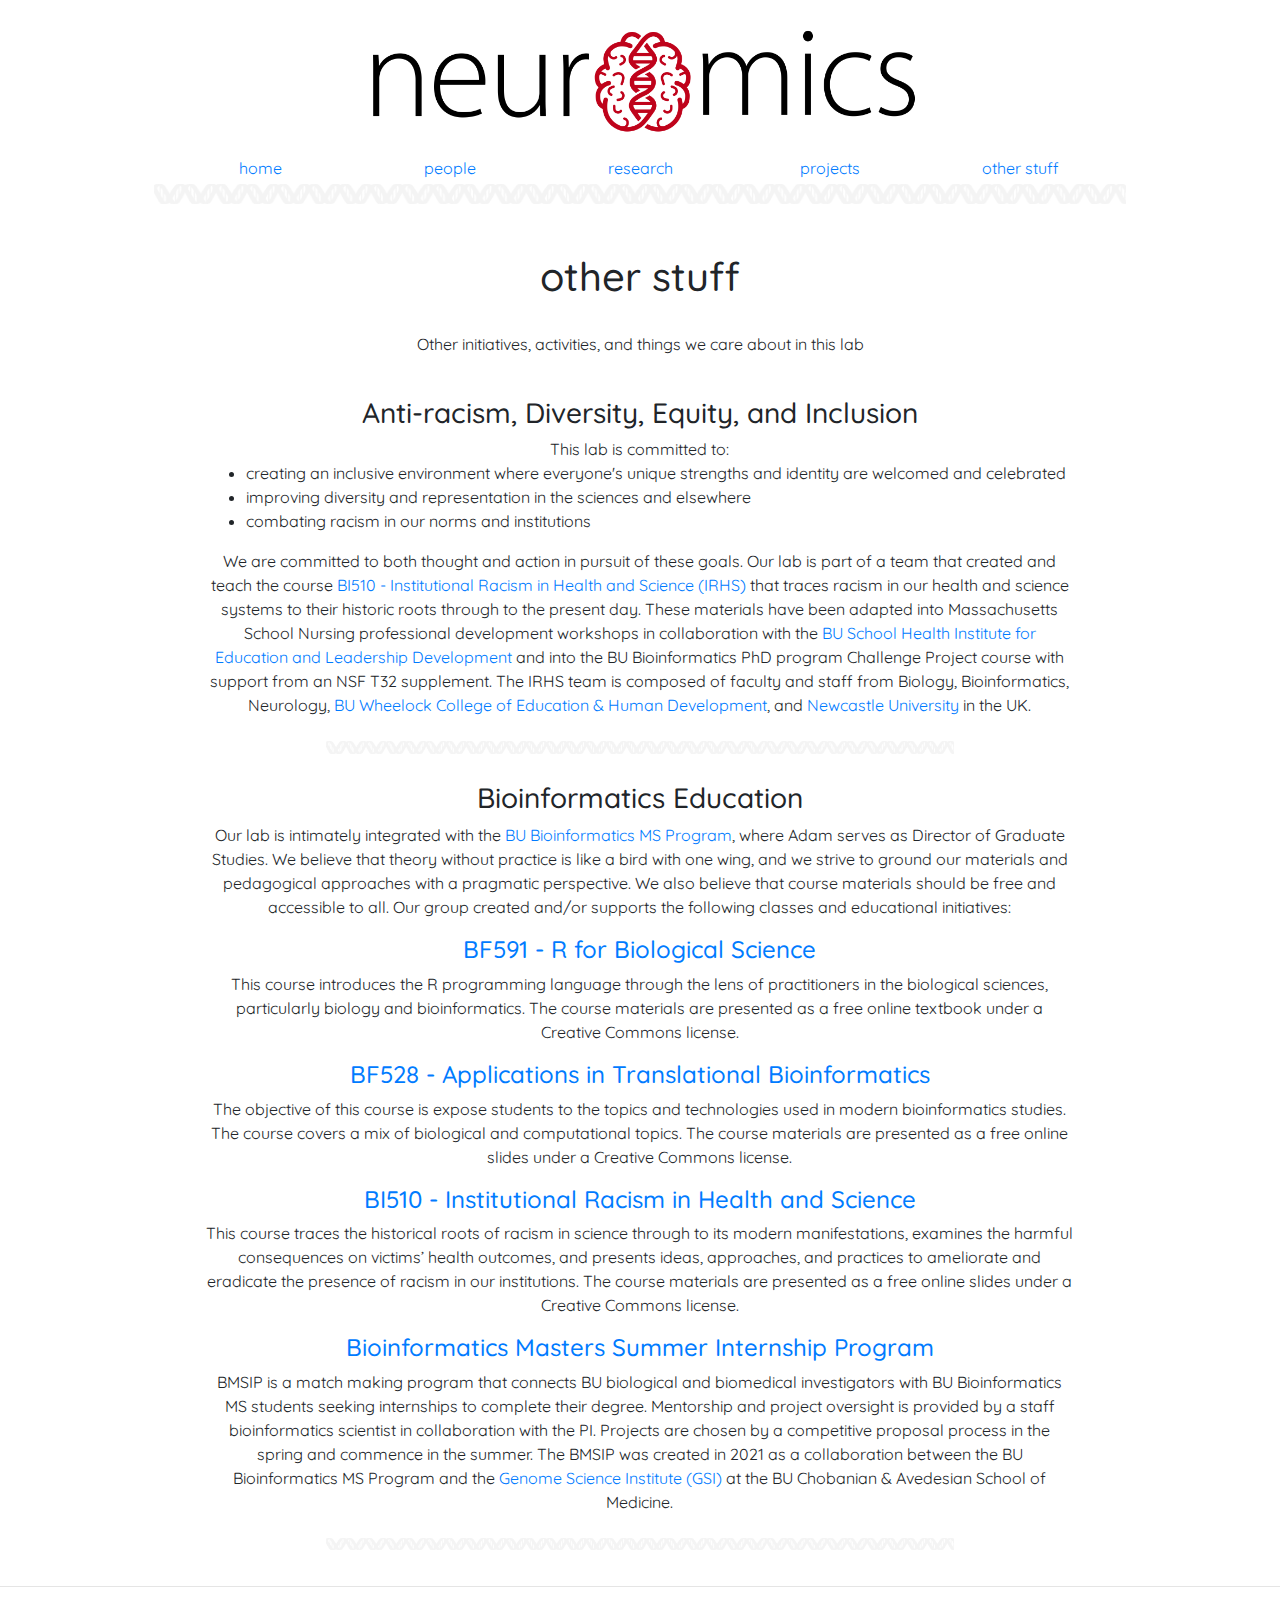
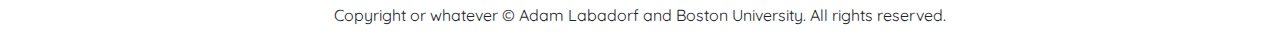
==== other_stuff.html @ 56351a84 "shiny new site" ====
<!DOCTYPE html>
<html lang="en"><!-- InstanceBegin template="/Templates/base page w nav.dwt" codeOutsideHTMLIsLocked="false" -->
<head>
<meta charset="utf-8">
<meta http-equiv="X-UA-Compatible" content="IE=edge">
<meta name="viewport" content="width=device-width, initial-scale=1">
<!-- InstanceBeginEditable name="doctitle" -->
<title>neuromics.other_stuff</title>
<!-- InstanceEndEditable -->
<!-- Bootstrap -->
<link href="css/bootstrap-4.4.1.css" rel="stylesheet">
<link rel="preconnect" href="https://fonts.googleapis.com">
<link rel="preconnect" href="https://fonts.gstatic.com" crossorigin>
<link href="https://fonts.googleapis.com/css2?family=Quicksand:wght@300;400;700&display=swap" rel="stylesheet">
<link href="css/style.css" rel="stylesheet" type="text/css">
<!-- InstanceBeginEditable name="head" -->
<!-- InstanceEndEditable -->
</head>
<body>
<div class="container mt-2 text-center"> <a href="index.html"> <img src="images/neuromics_banner.png" alt="" width="50%"></div>
</a>
<div class="container mt-2 text-center">
  <div class="row justify-content-center">
    <div class="col-sm-2"><a href="index.html">home</a></div>
    <div class="col-sm-2"><a href="people.html">people</a></div>
    <div class="col-sm-2"><a href="research.html">research</a></div>
    <div class="col-sm-2"><a href="projects.html">projects</a></div>
    <div class="col-sm-2"><a href="other_stuff.html">other stuff</a></div>
  </div>
  <div class="col-12"> <img src="images/DNA_rule.png" alt="" width="90%"> </div>
</div>
<div class="container">
<main>
<div class="container text-center">
  <div class="row justify-content-center p-4">
    <h1 class="p-4"><!-- InstanceBeginEditable name="page title" -->other stuff<!-- InstanceEndEditable --></h1>
    <div class="col-12 text-center"><!-- InstanceBeginEditable name="intro text" -->Other initiatives, activities, and things we care about in this lab<!-- InstanceEndEditable --></div>
  </div>
  <!-- InstanceBeginEditable name="main" -->
  <div class="row justify-content-center align-items-center h-100 p-3">
    <div class="col-sm-10">
      <h3>Anti-racism, Diversity, Equity, and Inclusion</h3>
      This lab is committed to:
      <ul class="text-left">
        <li>creating an inclusive environment where everyone's unique strengths and identity are welcomed and celebrated</li>
        <li>improving diversity and representation in the sciences and elsewhere</li>
        <li>combating racism in our norms and institutions</li>
      </ul>
      <p>We are committed to both thought and action in pursuit of these goals. Our lab is part of a team that created and teach the course <a href="https://irhs.bu.edu/" target="_blank">BI510 - Institutional Racism in Health and Science (IRHS)</a> that traces racism in our health and science systems to their historic roots through to the present day. These materials have been adapted into Massachusetts School Nursing professional development workshops in collaboration with the <a href="https://shield.bu.edu/">BU School Health Institute for Education and Leadership Development</a> and into the BU Bioinformatics PhD program Challenge Project course with support from an NSF T32 supplement. The IRHS team is composed of faculty and staff from Biology, Bioinformatics, Neurology, <a href="https://www.bu.edu/wheelock/">BU Wheelock College of Education &amp; Human Development</a>, and <a href="https://www.ncl.ac.uk/">Newcastle University</a> in the UK.</p>
    </div>
    <div class="col-12 pb-4">
		<img src="images/DNA_rule.png" alt="" width="60%">
    </div>
    <div class="col-sm-10">
      <h3>Bioinformatics Education</h3>
      <p>Our lab is intimately integrated with the <a href="https://www.bu.edu/bioinformatics/admissions/programs/masters/" target="_blank">BU Bioinformatics MS Program</a>, where Adam serves as Director of Graduate Studies. We believe that theory without practice is like a bird with one wing, and we strive to ground our materials and pedagogical approaches with a pragmatic perspective. We also believe that course materials should be free and accessible to all. Our group created and/or supports the following classes and educational initiatives:</p>
      <h4><a href="https://bu-bioinfo.github.io/r-for-biological-sciences/" target="_blank">BF591 - R for Biological Science</a></h4>
      <p>This course introduces the R programming language through the lens of practitioners in the biological sciences, particularly biology and bioinformatics. The course materials are presented as a free online textbook under a Creative Commons license.</p>
      <h4><a href="https://bu-bioinfo.github.io/bf528/" target="_blank">BF528 - Applications in Translational Bioinformatics</a></h4>
      <p>The objective of this course is expose students to the topics and technologies used in modern bioinformatics studies. The course covers a mix of biological and computational topics. The course materials are presented as a free online slides under a Creative Commons license.</p>
      <h4><a href="https://irhs.bu.edu" target="_blank">BI510 - Institutional Racism in Health and Science</a></h4>
      <p>This course traces the historical roots of racism in science through to its modern manifestations, examines the harmful consequences on victims’ health outcomes, and presents ideas, approaches, and practices to ameliorate and eradicate the presence of racism in our institutions. The course materials are presented as a free online slides under a Creative Commons license.</p>
      <h4><a href="https://bu-bioinfo.github.io/bmsip/" target="_blank">Bioinformatics Masters Summer Internship Program</a></h4>
      <p>BMSIP is a match making program that connects BU biological and biomedical investigators with BU Bioinformatics MS students seeking internships to complete their degree. Mentorship and project oversight is provided by a staff bioinformatics scientist in collaboration with the PI. Projects are chosen by a competitive proposal process in the spring and commence in the summer. The BMSIP was created in 2021 as a collaboration between the BU Bioinformatics MS Program and the <a href="https://www.bumc.bu.edu/gsi/">Genome Science Institute (GSI)</a> at the BU Chobanian &amp; Avedesian School of Medicine.</p>
    </div>
    <div class="col-12">
		<img src="images/DNA_rule.png" alt="" width="60%">
    </div>
  </div>
  <!-- InstanceEndEditable -->
  </main>
</div>
<hr>
<footer class="text-center">
  <div class="container">
    <div class="row">
      <div class="col-12">
        <p>Copyright or whatever © Adam Labadorf and Boston University. All rights reserved.</p>
      </div>
    </div>
  </div>
</footer>
<!-- jQuery (necessary for Bootstrap's JavaScript plugins) --> 
<script src="js/jquery-3.4.1.min.js"></script> 
<!-- Include all compiled plugins (below), or include individual files as needed --> 
<script src="js/popper.min.js"></script> 
<script src="js/bootstrap-4.4.1.js"></script>
</body>
<!-- InstanceEnd --></html>
---- css/style.css ----
@charset "utf-8";

body {
	font-family: 'Quicksand', sans-serif;
	font-weight: 400;
	background-image: url("../images/Neuromics_Gray.png")
}

.bu-color {
	background: #cc0000;
}
h1.title {
	font-weight: 700;
}

a:hover {
	font-family: 'Quicksand', sans-serif;
	font-weight: 300;
	text-decoration: none;
}

.child {
	align-self: flex-end;
	transform-origin: center;
	transition: transform ease-out 0.1s;
}
.poke:hover {
	transform: scale(1.1);
}

.bg-bu {
	background-color: #cc0000 !important;
	color: #fff;
}

@media screen{
}

@media screen{
}
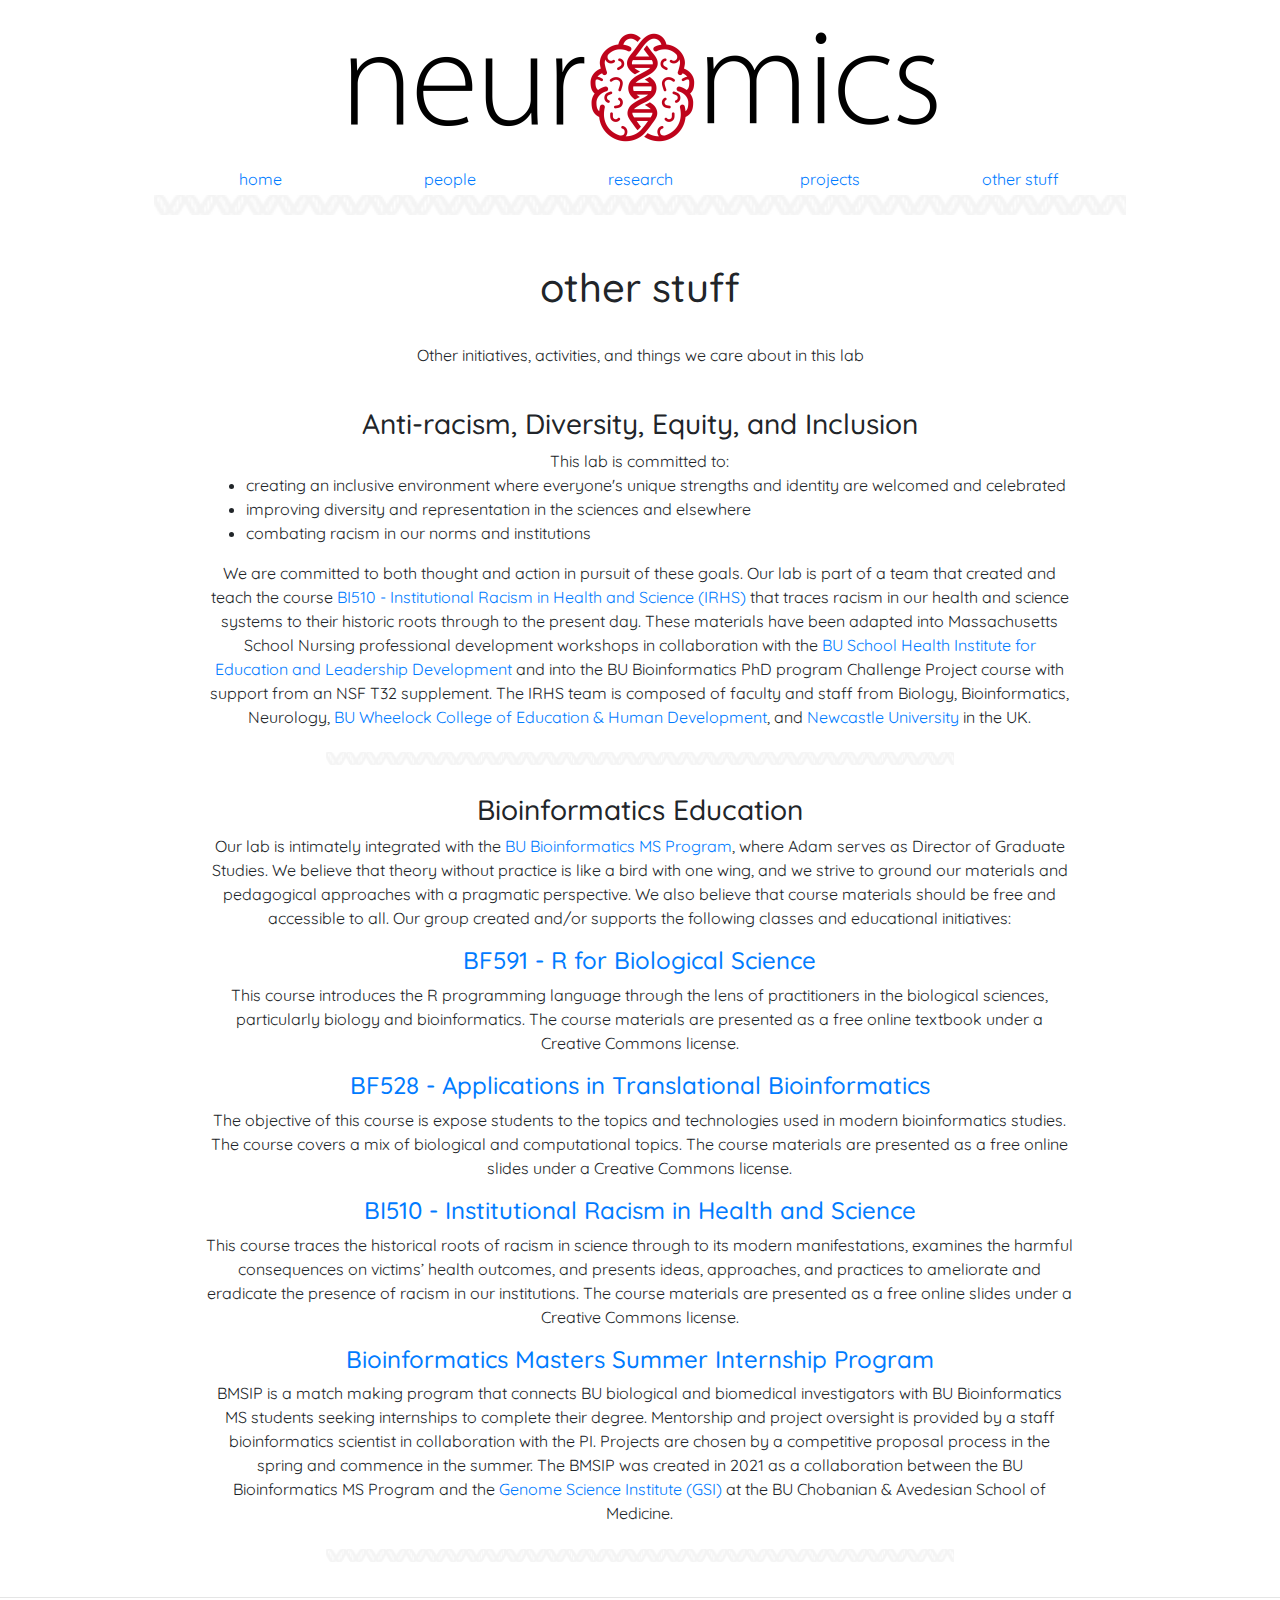
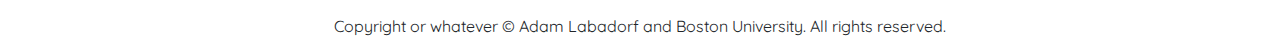
==== commit 00417929: "adjusted responsive breakpoints for nav link pages" ====
--- a/other_stuff.html
+++ b/other_stuff.html
@@ -17,15 +17,15 @@
 <!-- InstanceEndEditable -->
 </head>
 <body>
-<div class="container mt-2 text-center"> <a href="index.html"> <img src="images/neuromics_banner.png" alt="" width="50%"></div>
+<div class="container mt-2 text-center"> <a href="index.html"> <img src="images/neuromics_banner.png" alt="BU neuromics" class="banner"></div>
 </a>
 <div class="container mt-2 text-center">
   <div class="row justify-content-center">
-    <div class="col-sm-2"><a href="index.html">home</a></div>
-    <div class="col-sm-2"><a href="people.html">people</a></div>
-    <div class="col-sm-2"><a href="research.html">research</a></div>
-    <div class="col-sm-2"><a href="projects.html">projects</a></div>
-    <div class="col-sm-2"><a href="other_stuff.html">other stuff</a></div>
+    <div class="col-2"><a href="index.html">home</a></div>
+    <div class="col-2"><a href="people.html">people</a></div>
+    <div class="col-2"><a href="research.html">research</a></div>
+    <div class="col-2"><a href="projects.html">projects</a></div>
+    <div class="col-2"><a href="other_stuff.html">other stuff</a></div>
   </div>
   <div class="col-12"> <img src="images/DNA_rule.png" alt="" width="90%"> </div>
 </div>
--- a/css/style.css
+++ b/css/style.css
@@ -6,6 +6,10 @@
 	background-image: url("../images/Neuromics_Gray.png")
 }
 
+img.banner {
+	width:95%;
+	max-width:600px;
+}
 .bu-color {
 	background: #cc0000;
 }
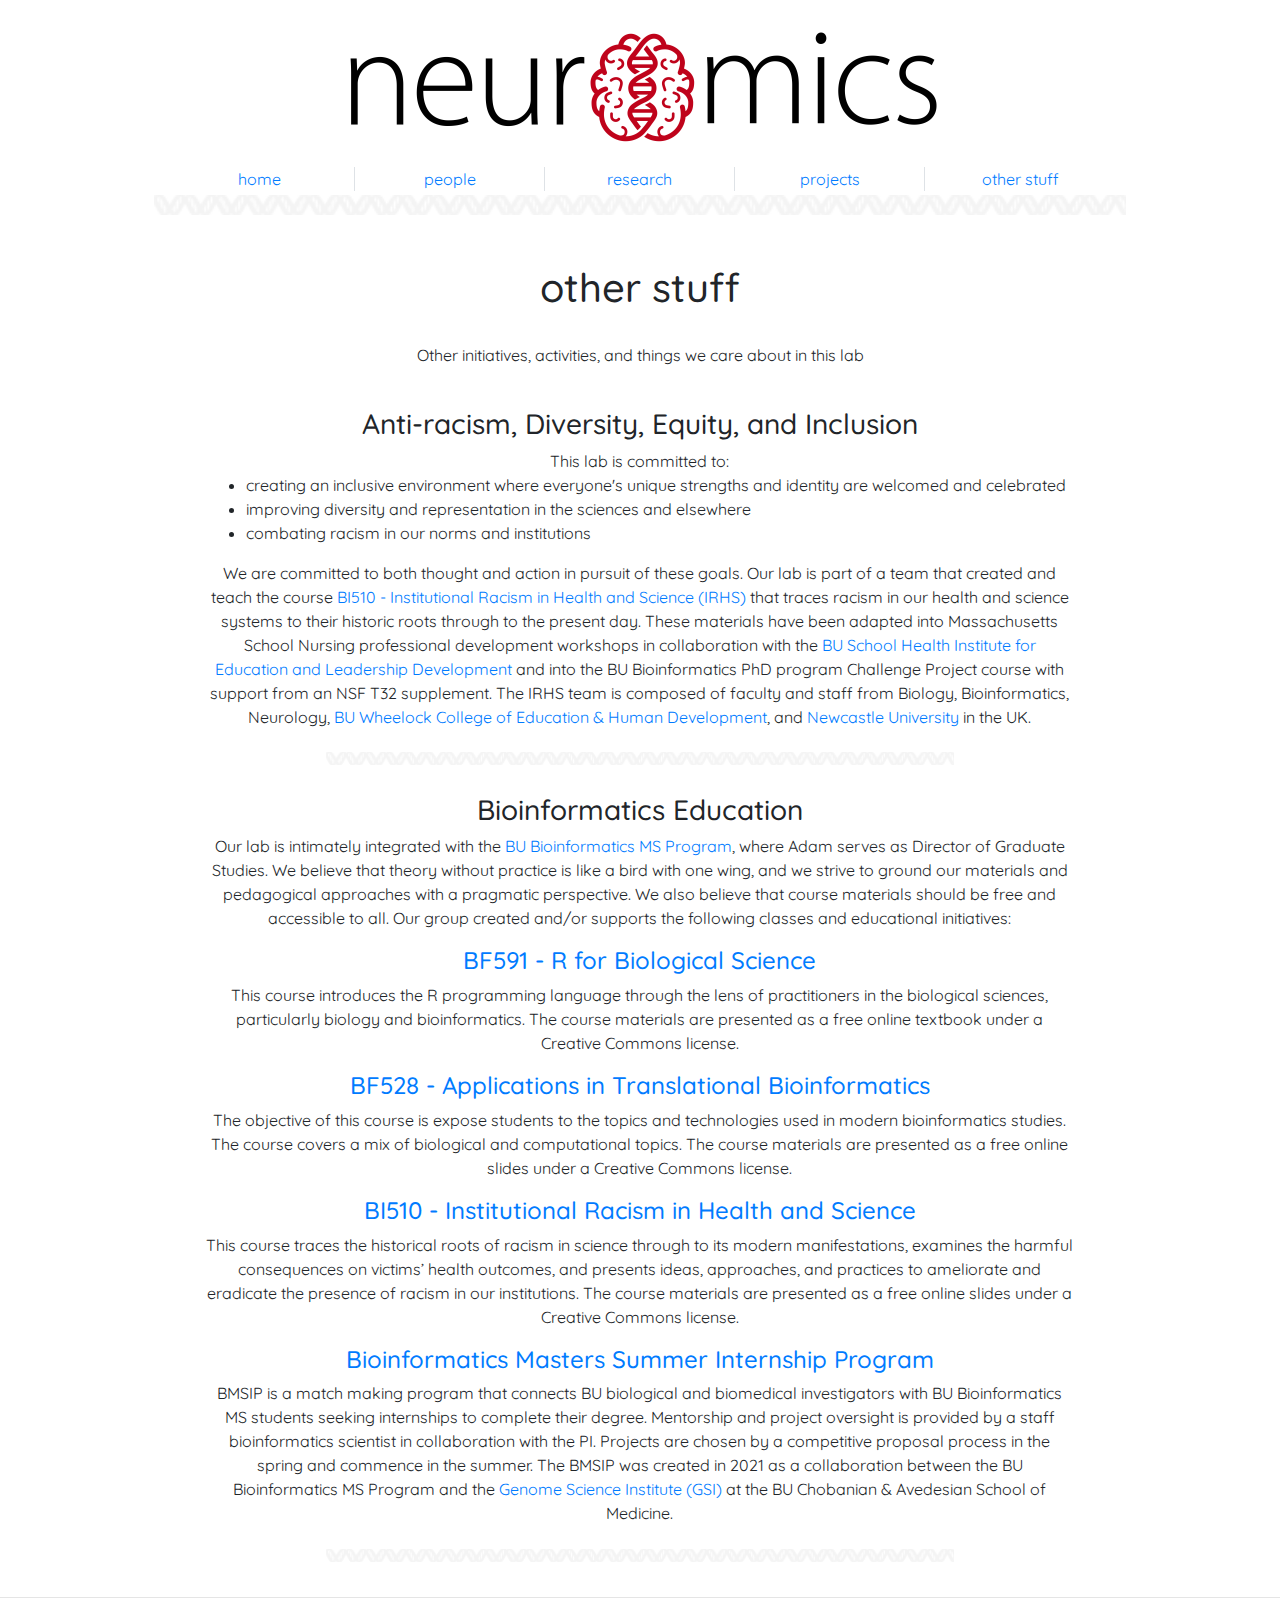
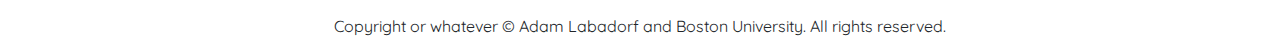
==== commit ce7971f4: "resized people images" ====
--- a/other_stuff.html
+++ b/other_stuff.html
@@ -20,11 +20,11 @@
 <div class="container mt-2 text-center"> <a href="index.html"> <img src="images/neuromics_banner.png" alt="BU neuromics" class="banner"></div>
 </a>
 <div class="container mt-2 text-center">
-  <div class="row justify-content-center">
-    <div class="col-2"><a href="index.html">home</a></div>
-    <div class="col-2"><a href="people.html">people</a></div>
-    <div class="col-2"><a href="research.html">research</a></div>
-    <div class="col-2"><a href="projects.html">projects</a></div>
+  <div class="row justify-content-center h-100 align-content-center">
+    <div class="col-2 border-right"><a href="index.html">home</a></div>
+    <div class="col-2 border-right"><a href="people.html">people</a></div>
+    <div class="col-2 border-right"><a href="research.html">research</a></div>
+    <div class="col-2 border-right"><a href="projects.html">projects</a></div>
     <div class="col-2"><a href="other_stuff.html">other stuff</a></div>
   </div>
   <div class="col-12"> <img src="images/DNA_rule.png" alt="" width="90%"> </div>
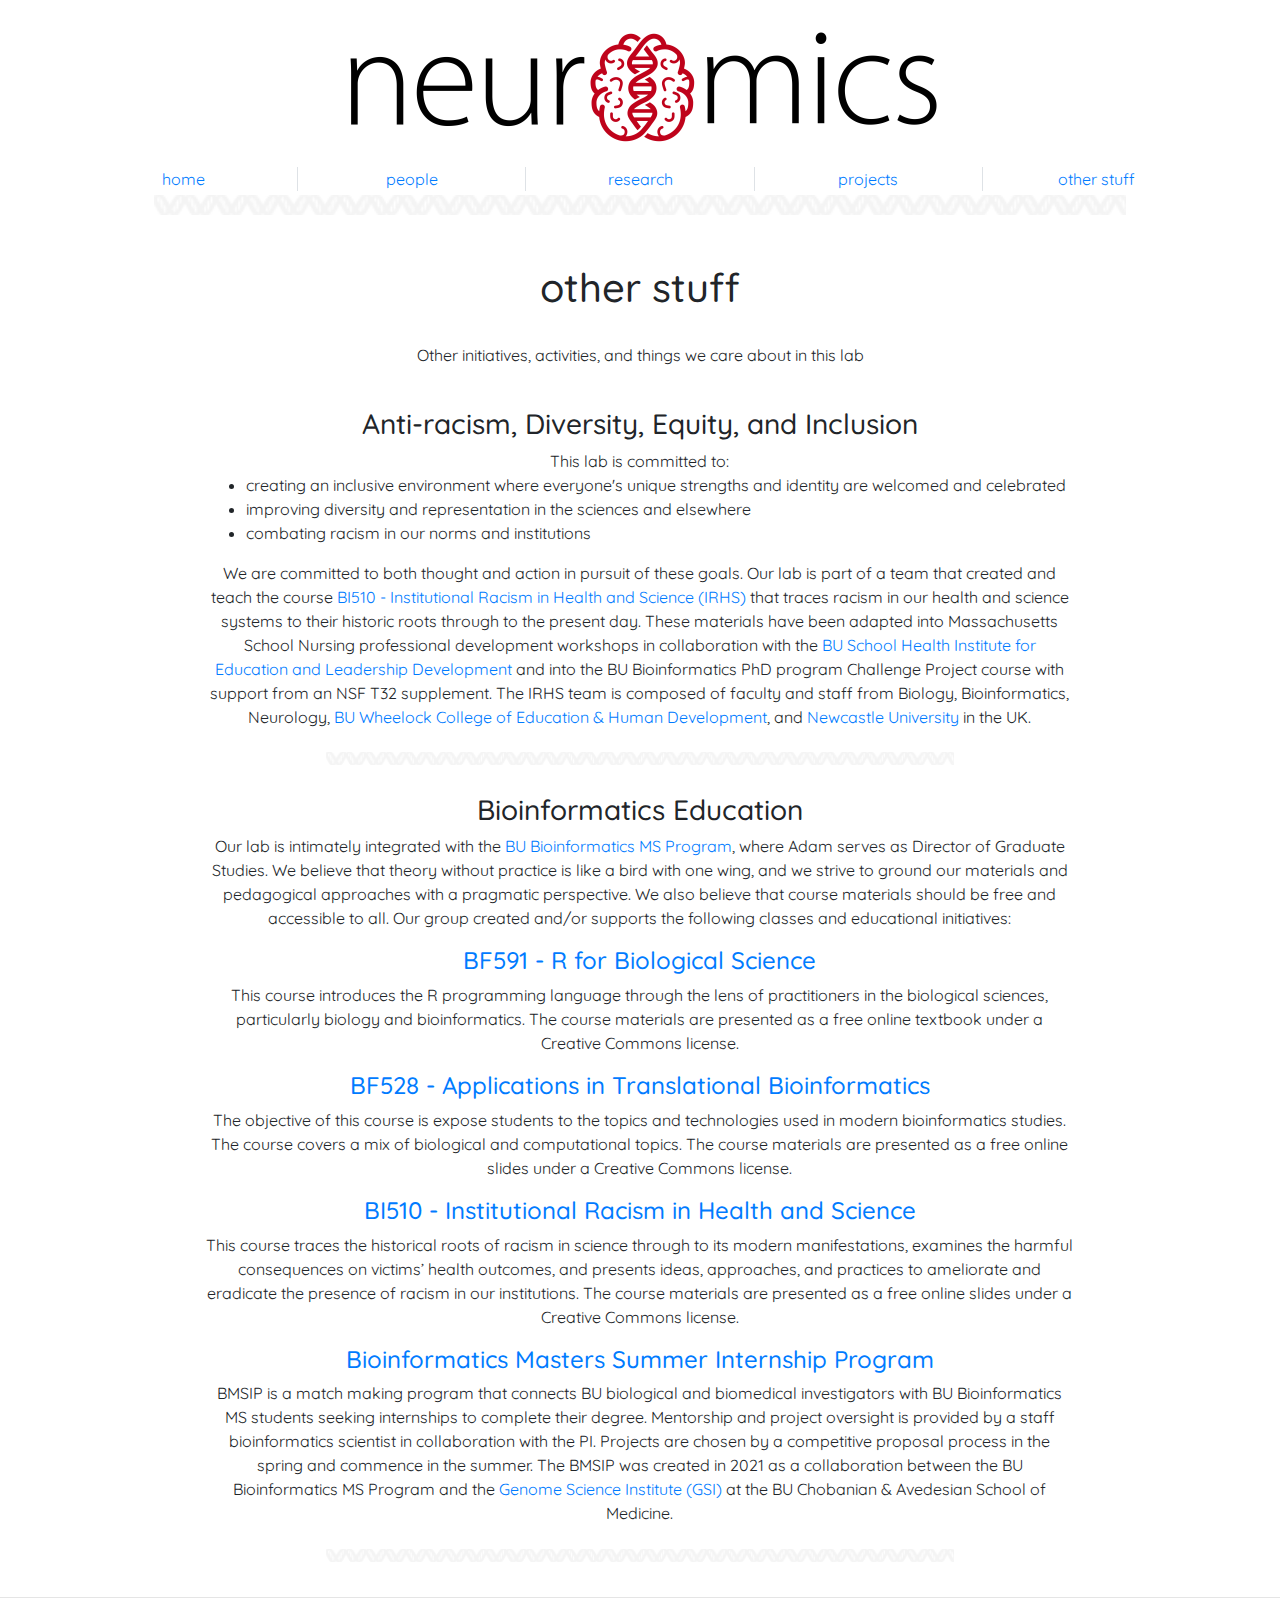
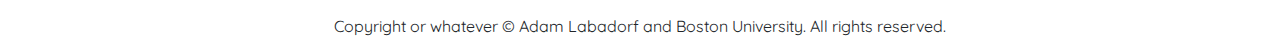
==== commit 13d8162f: "updated templates on nav link pages" ====
--- a/other_stuff.html
+++ b/other_stuff.html
@@ -19,13 +19,13 @@
 <body>
 <div class="container mt-2 text-center"> <a href="index.html"> <img src="images/neuromics_banner.png" alt="BU neuromics" class="banner"></div>
 </a>
-<div class="container mt-2 text-center">
-  <div class="row justify-content-center h-100 align-content-center">
-    <div class="col-2 border-right"><a href="index.html">home</a></div>
-    <div class="col-2 border-right"><a href="people.html">people</a></div>
-    <div class="col-2 border-right"><a href="research.html">research</a></div>
-    <div class="col-2 border-right"><a href="projects.html">projects</a></div>
-    <div class="col-2"><a href="other_stuff.html">other stuff</a></div>
+<div class="container mt-2 text-center h-100">
+  <div class="row justify-content-center align-items-center h-100">
+    <div class="col border-right"><a href="index.html">home</a></div>
+    <div class="col border-right"><a href="people.html">people</a></div>
+    <div class="col border-right"><a href="research.html">research</a></div>
+    <div class="col border-right"><a href="projects.html">projects</a></div>
+    <div class="col"><a href="other_stuff.html">other stuff</a></div>
   </div>
   <div class="col-12"> <img src="images/DNA_rule.png" alt="" width="90%"> </div>
 </div>
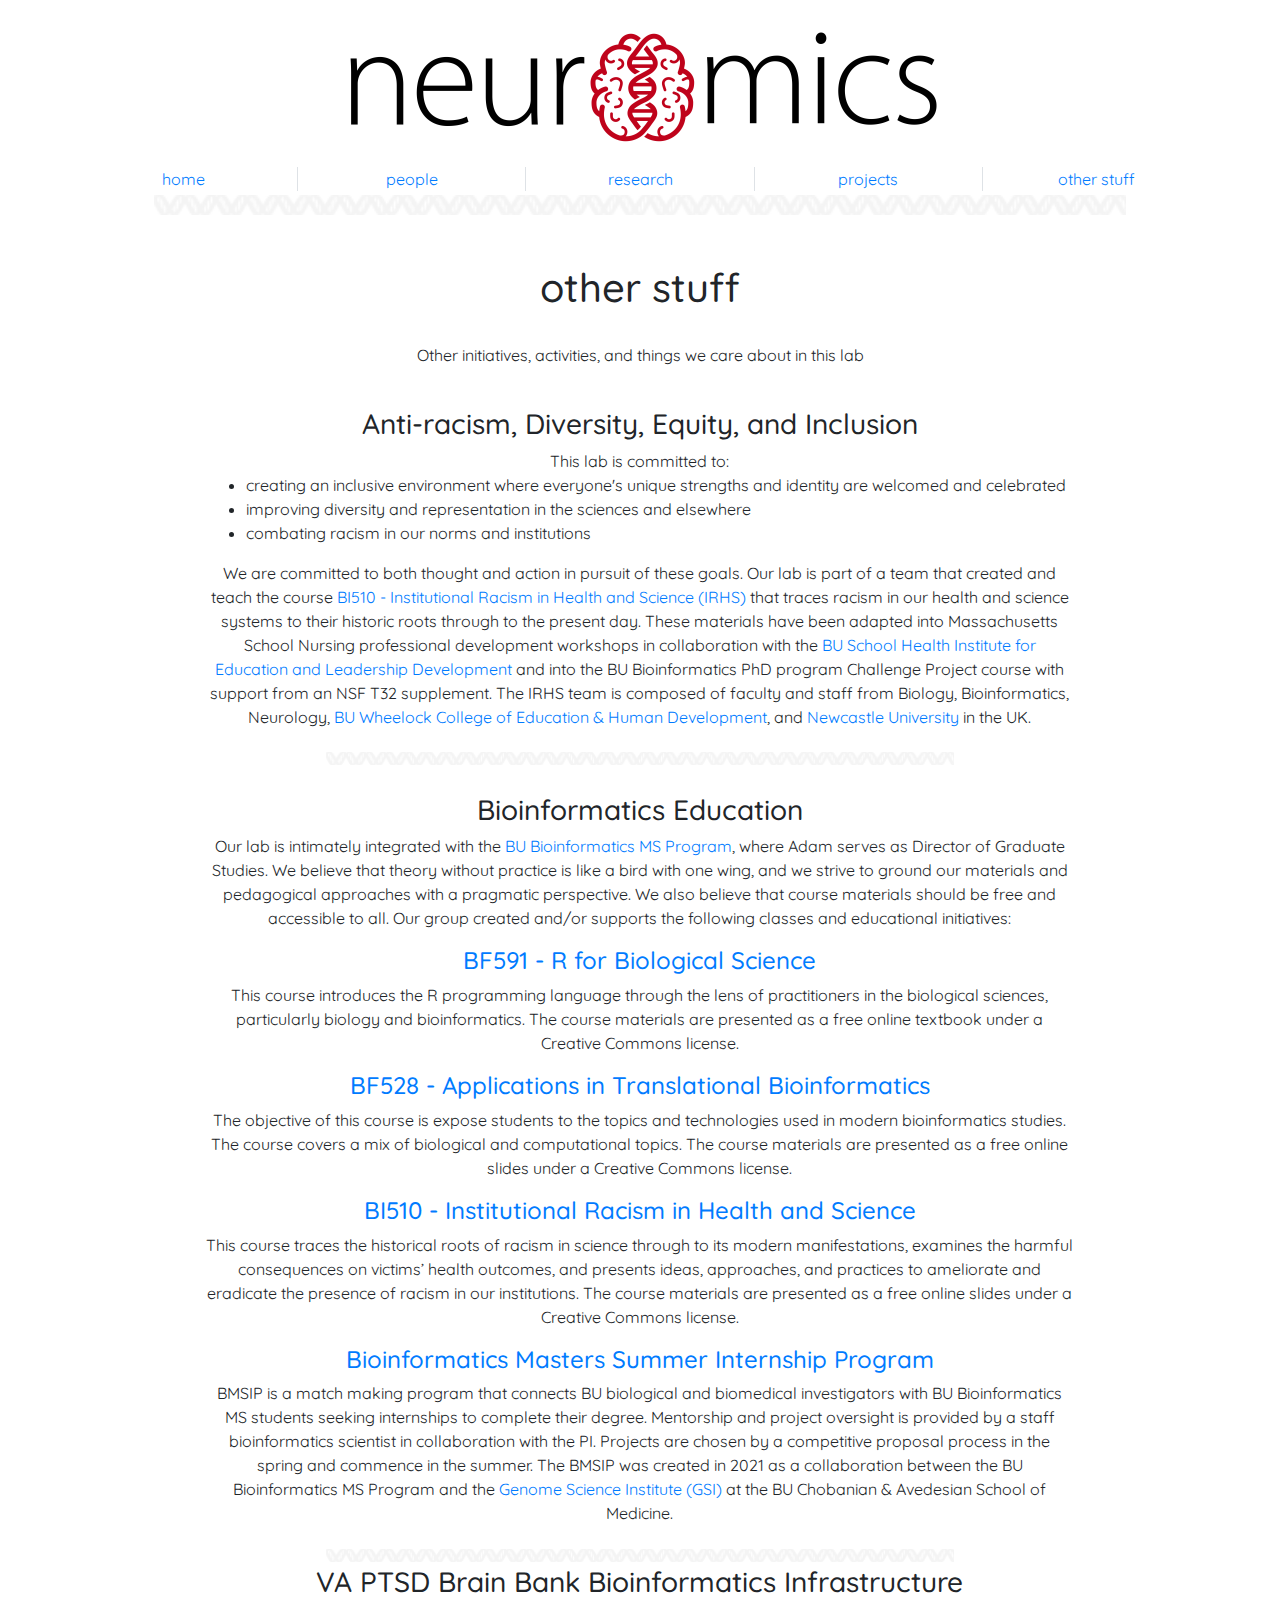
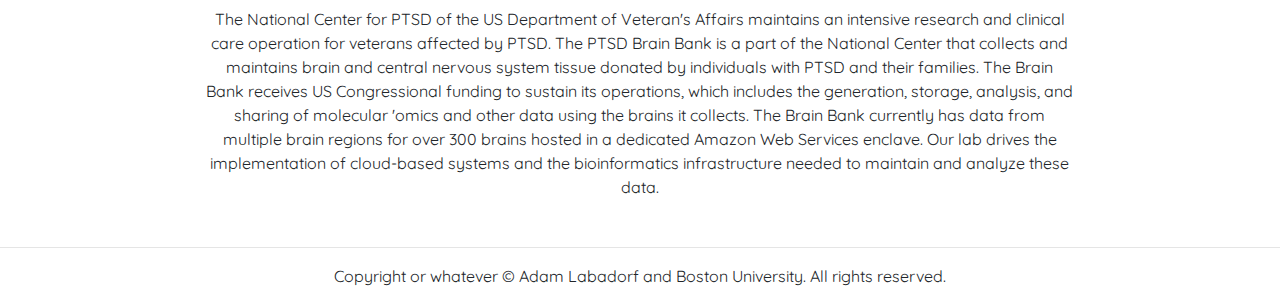
==== commit fedafe93: "added PTSD brain bank stuff" ====
--- a/other_stuff.html
+++ b/other_stuff.html
@@ -66,6 +66,10 @@
     <div class="col-12">
 		<img src="images/DNA_rule.png" alt="" width="60%">
     </div>
+	<div class="col-sm-10">
+      <h3>VA PTSD Brain Bank Bioinformatics Infrastructure</h3>
+      <p>The National Center for PTSD of the US Department of Veteran's Affairs maintains an intensive research and clinical care operation for veterans affected by PTSD. The PTSD Brain Bank is a part of the National Center that collects and maintains brain and central nervous system tissue donated by individuals with PTSD and their families. The Brain Bank receives US Congressional funding to sustain its operations, which includes the generation, storage, analysis, and sharing of molecular 'omics and other data using the brains it collects. The Brain Bank currently has data from multiple brain regions for over 300 brains hosted in a dedicated Amazon Web Services enclave. Our lab drives the implementation of cloud-based systems and the bioinformatics infrastructure needed to maintain and analyze these data.</p>
+    </div>
   </div>
   <!-- InstanceEndEditable -->
   </main>
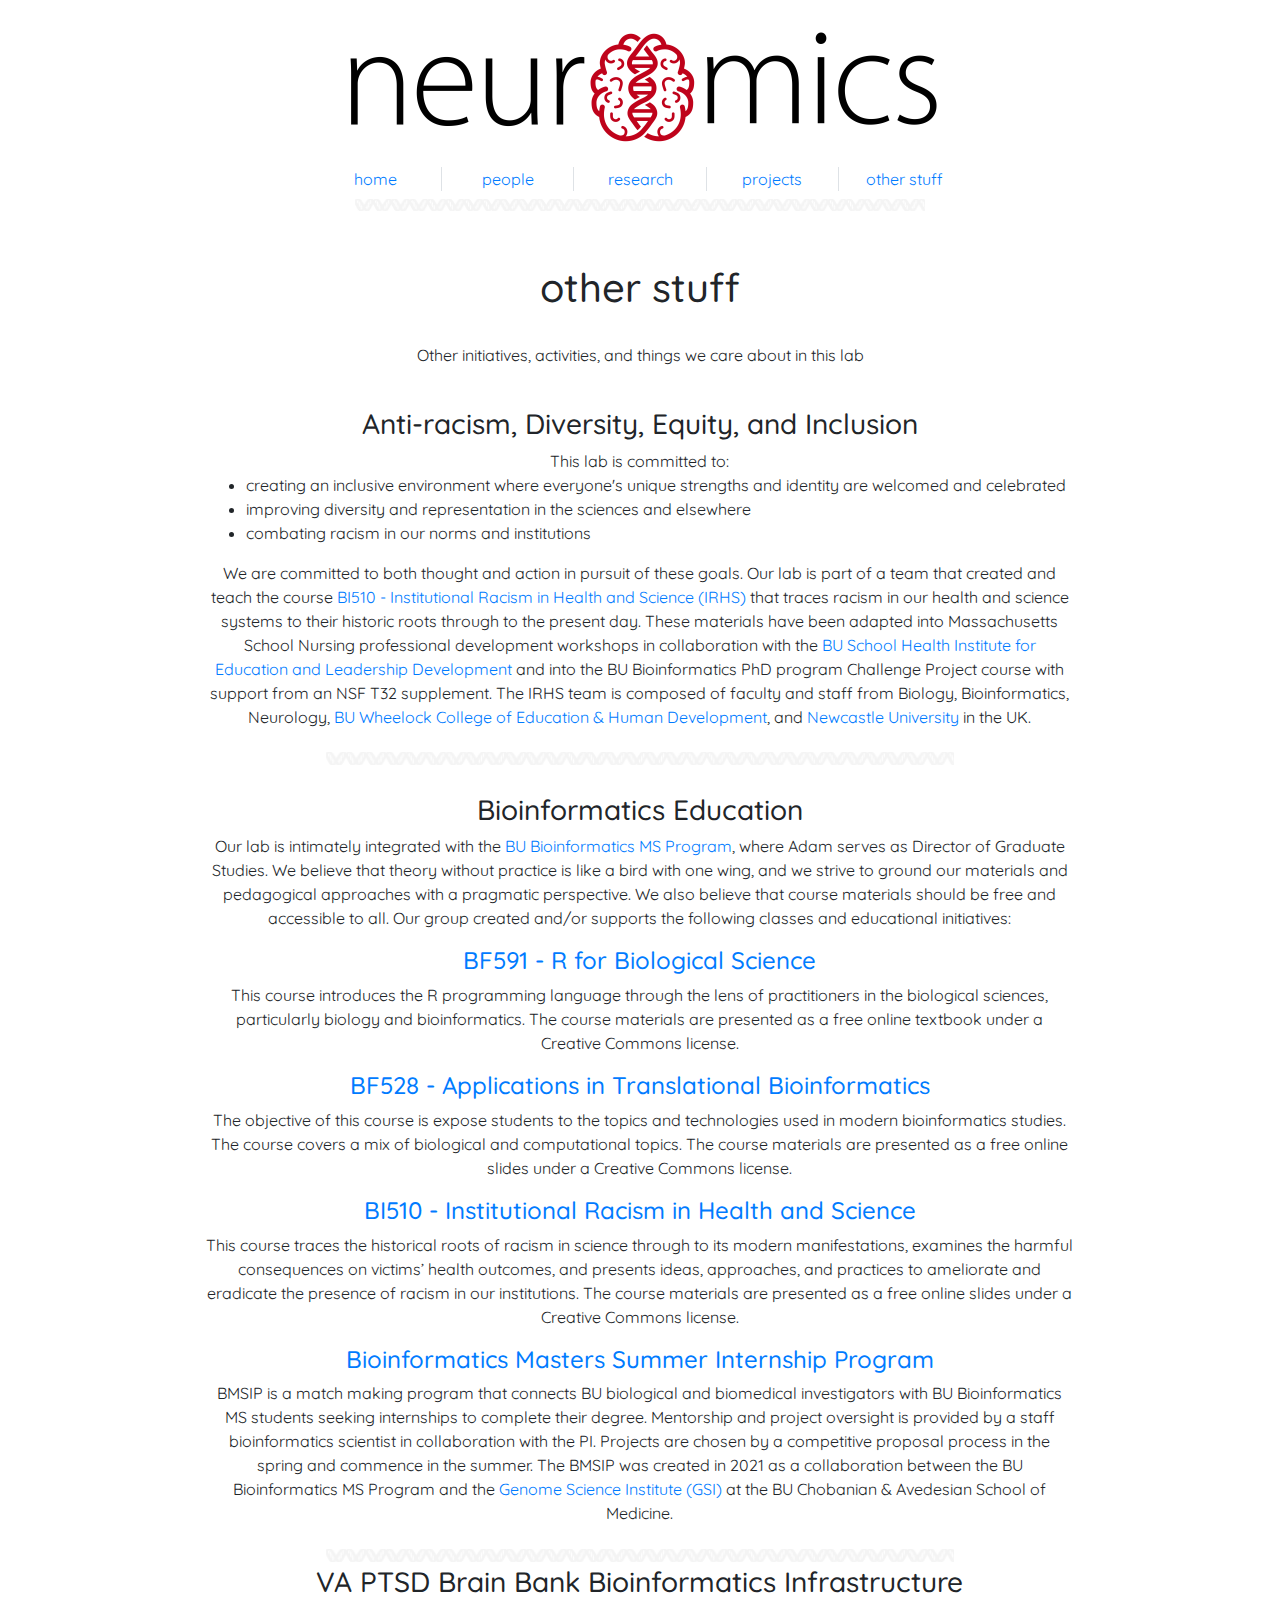
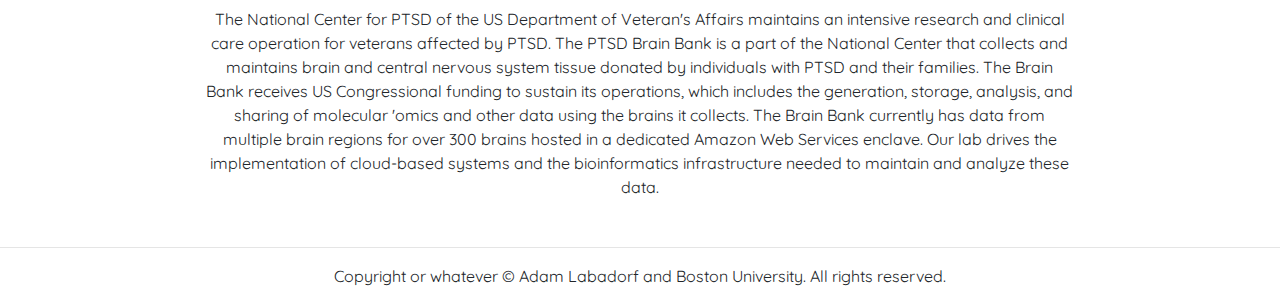
==== commit 9a3b9d1e: "spacing tweaks" ====
--- a/other_stuff.html
+++ b/other_stuff.html
@@ -19,7 +19,7 @@
 <body>
 <div class="container mt-2 text-center"> <a href="index.html"> <img src="images/neuromics_banner.png" alt="BU neuromics" class="banner"></div>
 </a>
-<div class="container mt-2 text-center h-100">
+<div class="container mt-2 text-center h-100 link-banner">
   <div class="row justify-content-center align-items-center h-100">
     <div class="col border-right"><a href="index.html">home</a></div>
     <div class="col border-right"><a href="people.html">people</a></div>
@@ -27,7 +27,7 @@
     <div class="col border-right"><a href="projects.html">projects</a></div>
     <div class="col"><a href="other_stuff.html">other stuff</a></div>
   </div>
-  <div class="col-12"> <img src="images/DNA_rule.png" alt="" width="90%"> </div>
+  <div class="col-12"> <img src="images/DNA_rule.png" alt="" class="banner"> </div>
 </div>
 <div class="container">
 <main>
--- a/css/style.css
+++ b/css/style.css
@@ -9,6 +9,9 @@
 img.banner {
 	width:95%;
 	max-width:600px;
+}
+.link-banner {
+	max-width:660px;
 }
 .bu-color {
 	background: #cc0000;
